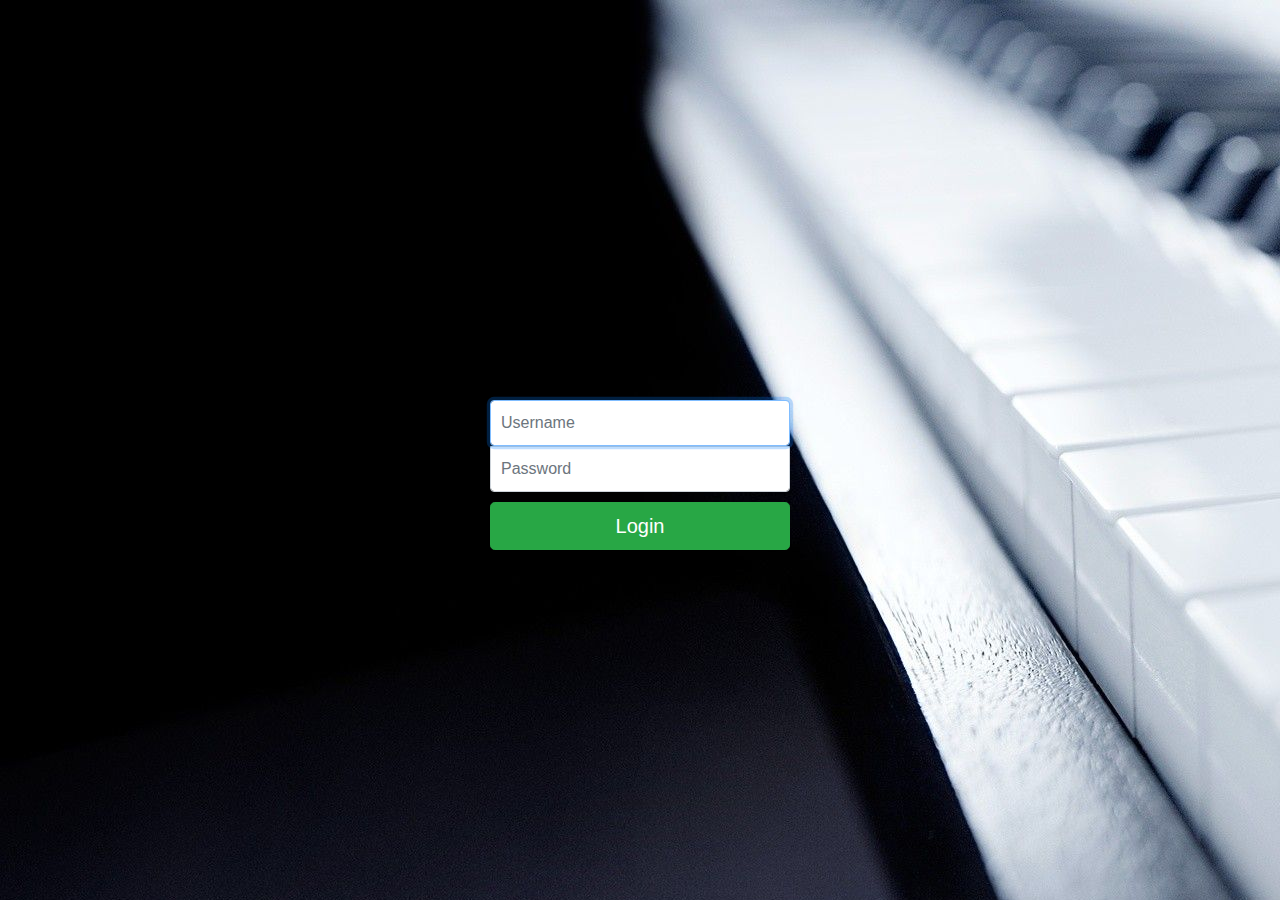
==== login.html @ 1b604ffb "added form validation" ====
<!DOCTYPE html>
<html lang="en">
<head>
    <meta charset="UTF-8">
    <meta http-equiv="X-UA-Compatible" content="IE=edge">
    <meta name="viewport" content="width=device-width, initial-scale=1.0">
    <link rel="stylesheet" href="https://cdn.jsdelivr.net/npm/bootstrap@4.6.0/dist/css/bootstrap.min.css">
    <link rel="stylesheet" href="styles/login-styles.css">
    <script src="https://cdn.jsdelivr.net/npm/bootstrap@4.6.0/dist/js/bootstrap.min.js"
        integrity="sha384-+YQ4JLhjyBLPDQt//I+STsc9iw4uQqACwlvpslubQzn4u2UU2UFM80nGisd026JF"
        crossorigin="anonymous"></script>
    <title>Document</title>
</head>
<body>
    <form name="loginform" class="form-signin" onsubmit="return validateForm()" action="index.html" method="POST">
        <h1 class="h3 mb-3 font-weight-normal">Sign In </h1>
        <label for="inputEmail" class="sr-only">Username</label>
        <input type="text" id="inputEmail" name="username" class="form-control" placeholder="Username" required autofocus>
        <label for="inputPassword"  class="sr-only">Password</label>
        <input type="password" id="inputPassword" name="pwd" class="form-control" placeholder="Password" required>
        <input class="btn btn-lg btn-success btn-block" type="submit" value="Login">
    </form>
    <script src="script.js"></script>
</body>
</html>
---- styles/login-styles.css ----
html,
body {
  height: 100%;
  background-image: url("../images/piano-bg.jpg");
}

h1 {
  color: black;
  font-weight: bolder;
  text-align: center;
}

body {
  display: -ms-flexbox;
  display: -webkit-box;
  display: flex;
  -ms-flex-align: center;
  -ms-flex-pack: center;
  -webkit-box-align: center;
  align-items: center;
  -webkit-box-pack: center;
  justify-content: center;
  padding-top: 40px;
  padding-bottom: 40px;
  background-color: #f5f5f5;
}

.form-signin {
  width: 100%;
  max-width: 330px;
  padding: 15px;
  margin: 0 auto;
}
.form-signin .checkbox {
  font-weight: 400;
}
.form-signin .form-control {
  position: relative;
  box-sizing: border-box;
  height: auto;
  padding: 10px;
  font-size: 16px;
}
.form-signin .form-control:focus {
  z-index: 2;
}
.form-signin input[type="email"] {
  margin-bottom: -1px;
  border-bottom-right-radius: 0;
  border-bottom-left-radius: 0;
}
.form-signin input[type="password"] {
  margin-bottom: 10px;
  border-top-left-radius: 0;
  border-top-right-radius: 0;
}
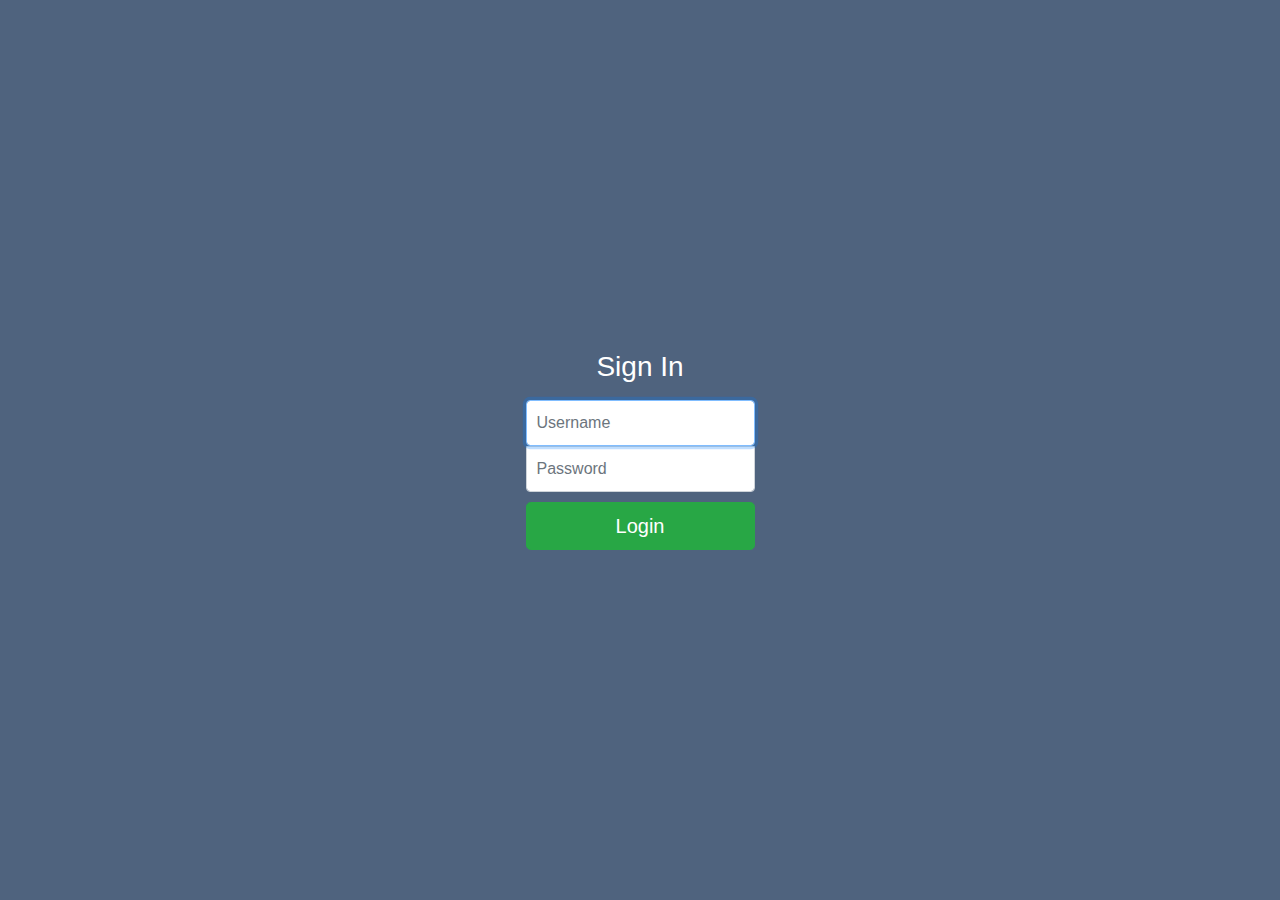
==== commit defc83d0: "added video overlay in login page" ====
--- a/login.html
+++ b/login.html
@@ -9,17 +9,23 @@
     <script src="https://cdn.jsdelivr.net/npm/bootstrap@4.6.0/dist/js/bootstrap.min.js"
         integrity="sha384-+YQ4JLhjyBLPDQt//I+STsc9iw4uQqACwlvpslubQzn4u2UU2UFM80nGisd026JF"
         crossorigin="anonymous"></script>
-    <title>Document</title>
+    <title>Login Page</title>
 </head>
 <body>
-    <form name="loginform" class="form-signin" onsubmit="return validateForm()" action="index.html" method="POST">
-        <h1 class="h3 mb-3 font-weight-normal">Sign In </h1>
-        <label for="inputEmail" class="sr-only">Username</label>
-        <input type="text" id="inputEmail" name="username" class="form-control" placeholder="Username" required autofocus>
-        <label for="inputPassword"  class="sr-only">Password</label>
-        <input type="password" id="inputPassword" name="pwd" class="form-control" placeholder="Password" required>
-        <input class="btn btn-lg btn-success btn-block" type="submit" value="Login">
-    </form>
+    <div class="login-content">
+        <form name="loginform" class="form-signin" onsubmit="return validateForm()" action="index.html" method="POST">
+            <h1 class="h3 mb-3 font-weight-normal">Sign In </h1>
+            <label for="inputEmail" class="sr-only">Username</label>
+            <input type="text" id="inputEmail" name="username" class="form-control" placeholder="Username" required
+                autofocus>
+            <label for="inputPassword" class="sr-only">Password</label>
+            <input type="password" id="inputPassword" name="pwd" class="form-control" placeholder="Password" required>
+            <input class="btn btn-lg btn-success btn-block" type="submit" value="Login">
+        </form>
+    </div>
+    <section class="video-overlay"></section>
+    <video class="bg-vid" src="images/bg-video.mp4" autoplay="true" loop="true" muted></video>
+
     <script src="script.js"></script>
 </body>
 </html>--- a/styles/login-styles.css
+++ b/styles/login-styles.css
@@ -1,11 +1,10 @@
 html,
 body {
   height: 100%;
-  background-image: url("../images/piano-bg.jpg");
 }
 
 h1 {
-  color: black;
+  color: white;
   font-weight: bolder;
   text-align: center;
 }
@@ -20,9 +19,8 @@
   align-items: center;
   -webkit-box-pack: center;
   justify-content: center;
-  padding-top: 40px;
-  padding-bottom: 40px;
   background-color: #f5f5f5;
+  overflow-x: hidden;
 }
 
 .form-signin {
@@ -54,3 +52,24 @@
   border-top-left-radius: 0;
   border-top-right-radius: 0;
 }
+
+.bg-vid {
+  position: absolute;
+  right: 0;
+  bottom: 0;
+  min-width: 100%;
+  min-height: 100%;
+}
+.video-overlay {
+  position: absolute;
+  right: 0;
+  bottom: 0;
+  min-width: 100%;
+  min-height: 100%;
+  z-index: 1;
+  background-color: rgb(8, 37, 75);
+  opacity: 0.7;
+}
+.login-content {
+  z-index: 2;
+}
